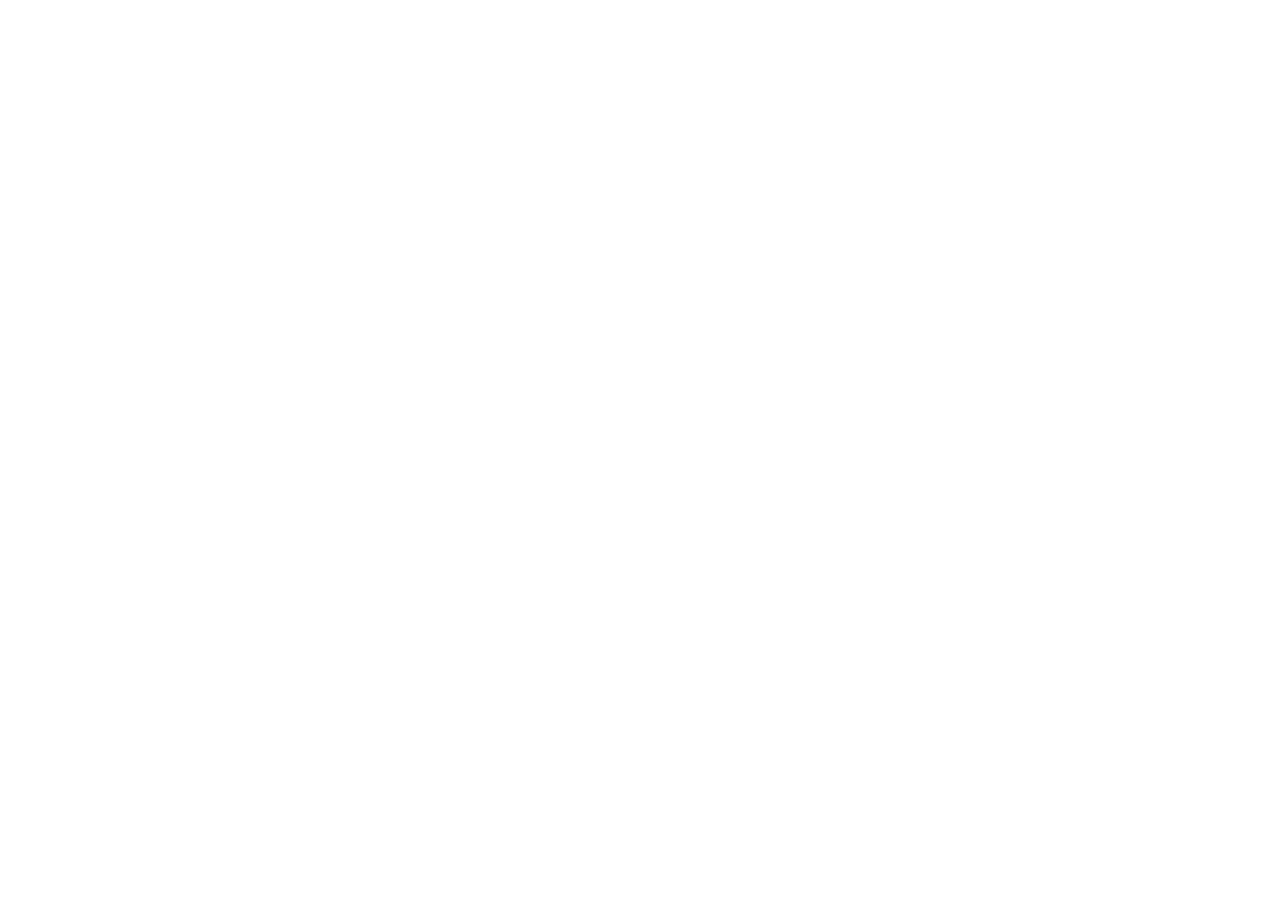
==== letter-markup/index.html @ 1f8fc0f5 "Create index.html" ====
<!DOCTYPE html>
<html lang="en"
<head>
    <meta charset="utf-8">
    <meta name="viewport" content="width=device-width, initial-scale=1.0">
    <meta name="author"  content="Yajaira Cardenas">
    <title> Awesome science application correspondance</title>
    <style>
        html {
            font-size:16px;
        }
        body  {
            max-width:800px;
            margin: 0 auto;
        }
        .sender-column {
            text-align: right;
        }
        h1  {
            font-size: 1.5rem;
        } 
        h2  {
            font-size: 1.3rem;
        }
        p,ul,ol,dl,address  {
            font-size: 1.1rem;
        }
        p,li,dd,dt,address {
            line-height: 1.5;
        }
        address  {
            font-style:normal;
            margin:1rem 0;
        }
        </style>
        </head>
        <body>
        </body>
        </html>
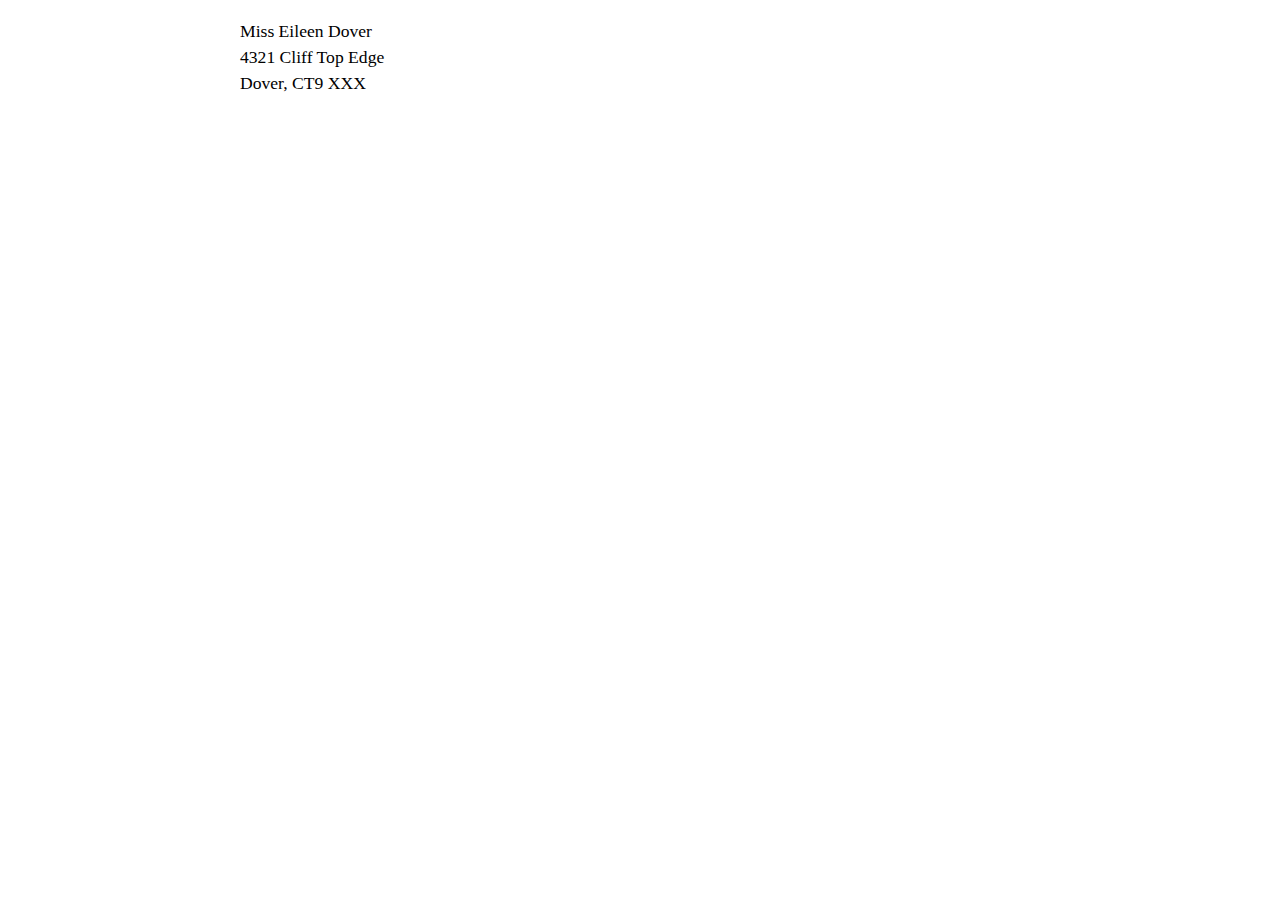
==== commit ec371336: "Update index.html" ====
--- a/letter-markup/index.html
+++ b/letter-markup/index.html
@@ -35,6 +35,13 @@
         </style>
         </head>
         <body>
+            <address>
+                <p>
+                  Miss Eileen Dover<br>
+                  4321 Cliff Top Edge<br>
+                  Dover, CT9 XXX <br>
+                </p>
+            </address>
         </body>
         </html>
 
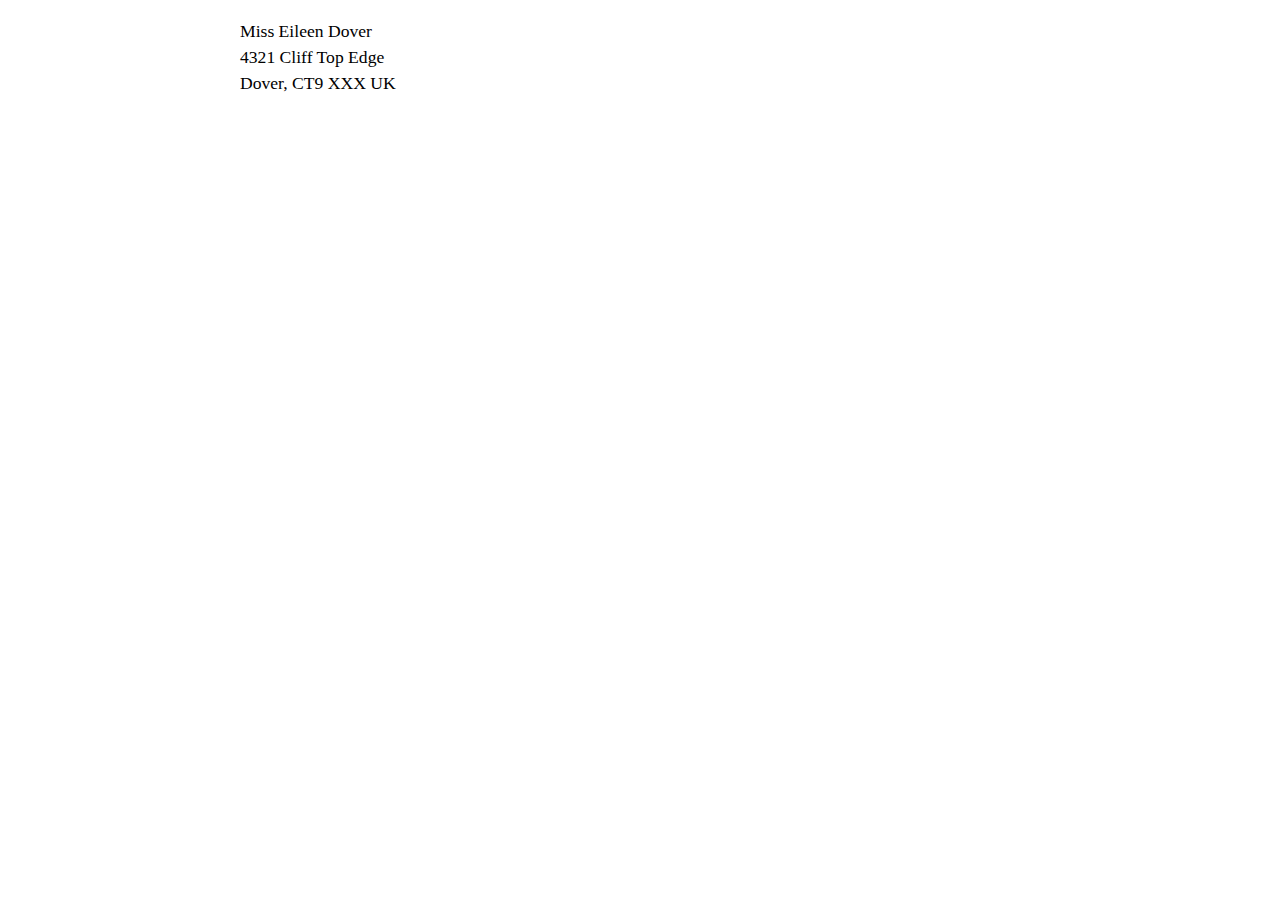
==== commit 69c29adc: "Update index.html" ====
--- a/letter-markup/index.html
+++ b/letter-markup/index.html
@@ -39,7 +39,8 @@
                 <p>
                   Miss Eileen Dover<br>
                   4321 Cliff Top Edge<br>
-                  Dover, CT9 XXX <br>
+                  Dover, CT9 XXX
+                  UK
                 </p>
             </address>
         </body>
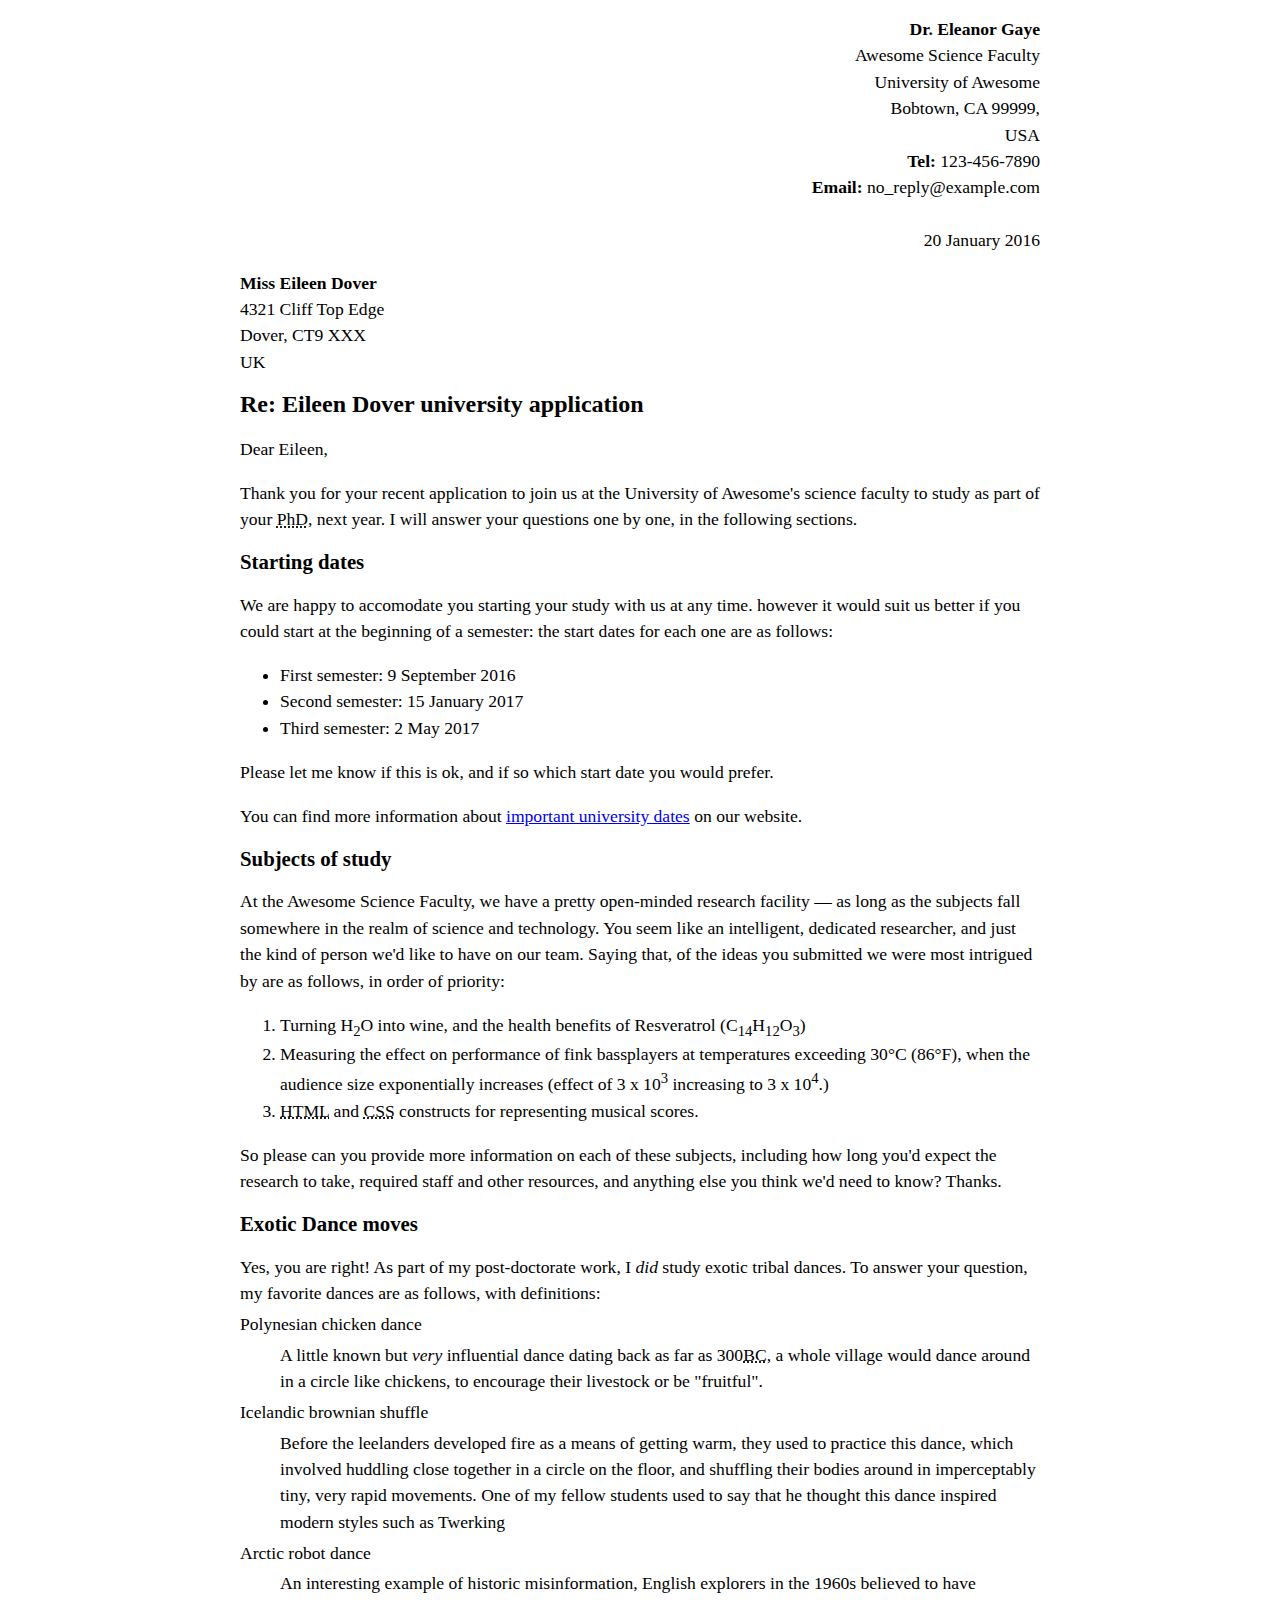
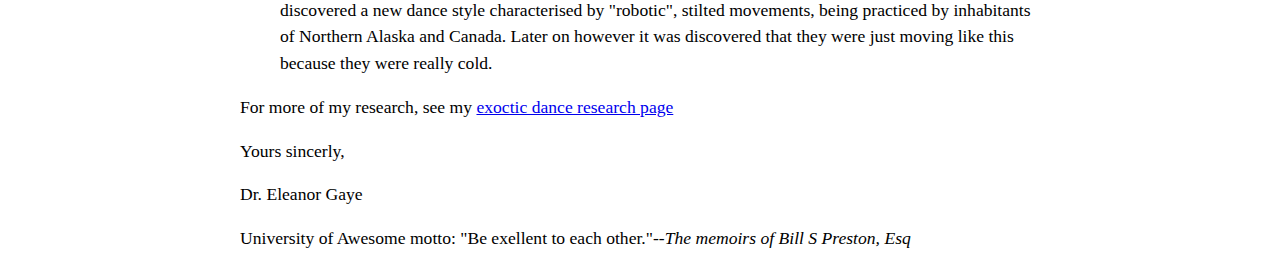
==== commit 90c65d18: "Update index.html" ====
--- a/letter-markup/index.html
+++ b/letter-markup/index.html
@@ -1,50 +1,142 @@
 <!DOCTYPE html>
-<html lang="en"
-<head>
-    <meta charset="utf-8">
-    <meta name="viewport" content="width=device-width, initial-scale=1.0">
-    <meta name="author"  content="Yajaira Cardenas">
-    <title> Awesome science application correspondance</title>
-    <style>
-        html {
-            font-size:16px;
-        }
-        body  {
-            max-width:800px;
-            margin: 0 auto;
-        }
-        .sender-column {
-            text-align: right;
-        }
-        h1  {
-            font-size: 1.5rem;
-        } 
-        h2  {
-            font-size: 1.3rem;
-        }
-        p,ul,ol,dl,address  {
-            font-size: 1.1rem;
-        }
-        p,li,dd,dt,address {
-            line-height: 1.5;
-        }
-        address  {
-            font-style:normal;
-            margin:1rem 0;
-        }
+<html lang="en">
+    <head>
+        <meta charset="utf-8">
+        <meta name="viewport" content="width=device-width, initial-scale=1.0">
+        <meta name="author"  content="Yajaira Cardenas">
+        <title> Awesome science application correspondance</title>
+        <style>
+            html {
+                font-size:16px;
+            }
+            body  {
+                max-width:800px;
+                margin: 0 auto;
+            }
+            .sender-column {
+                text-align: right;
+            }
+            h1  {
+                font-size: 1.5rem;
+            } 
+            h2  {
+                font-size: 1.3rem;
+            }
+            p,ul,ol,dl,address  {
+                font-size: 1.1rem;
+            }
+            p,li,dd,dt,address {
+                line-height: 1.5;
+            }
+            address  {
+                font-style:normal;
+                margin:1rem 0;
+            }
         </style>
-        </head>
-        <body>
-            <address>
-                <p>
-                  Miss Eileen Dover<br>
-                  4321 Cliff Top Edge<br>
-                  Dover, CT9 XXX
-                  UK
-                </p>
-            </address>
-        </body>
-        </html>
+    </head>
+    <body>
+        <address class="sender-column">
+            <b>Dr. Eleanor Gaye</b> <br>
+            Awesome Science Faculty<br>
+            University of Awesome<br>
+            Bobtown, CA 99999,<br>
+            USA<br>
+            <strong>Tel:</strong> 123-456-7890<br>
+            <strong>Email:</strong> no_reply@example.com<br>
+            <br>
+            <time datetime="2016-01-20">20 January 2016</time>
+        </address>
+        <address>
+            <b>Miss Eileen Dover</b><br>
+            4321 Cliff Top Edge<br>
+            Dover, CT9 XXX <br>
+            UK 
+        </address>
+        <h1>
+            <b>Re: Eileen Dover university application</b>
+        </h1>
+        <p>
+            Dear Eileen,
+        </p>
+        <p>
+            Thank you for your recent application to join us at the University of Awesome's science faculty to study as part of your <abbr title="doctor of philosophy">PhD</abbr>, next year. I will answer your questions one by one, in the following sections.
+        </p>
+        <h2>
+            Starting dates
+        </h2>
+        <p>
+            We are happy to accomodate you starting your study with us at any time. however it would suit us better if you could start at the beginning of a semester: the start dates for each one are as follows:
+        </p>
+        <ul>
+            <li>First semester: <time datetime="2016-09-09">9 September 2016</time></li>
+            <li>Second semester: <time datetime="2017-01-15">15 January 2017</time></li>
+            <li>Third semester: <time datetime="2017-05-02">2 May 2017</time></li>
+        </ul>
+        <p>
+            Please let me know if this is ok, and if so which start date you would prefer.
+        </p>
+        <p>
+            You can find more information about <a href="http://example.com">important university dates</a> on our website.
+        </p>
+        <h2>
+            Subjects of study
+        </h2>
+        <p>
+            At the Awesome Science Faculty, we have a pretty open-minded research facility &#8212; as long as the subjects fall somewhere in the realm of science and technology. You seem like an intelligent, dedicated researcher, and just the kind of person we'd like to have on our team. Saying that, of the ideas you submitted we were most intrigued
+by are as follows, in order of priority:
+        </p>
+        <ol>
+            <li>Turning H<sub>2</sub>O into wine, and the health benefits of Resveratrol (C<sub>14</sub>H<sub>12</sub>O<sub>3</sub>)</li>
+            <li>Measuring the effect on performance of fink bassplayers at temperatures exceeding 30°C (86°F), when the
+                audience size exponentially increases (effect of 3 x 10<sup>3</sup> increasing to 3 x 10<sup>4</sup>.)</li>
+            <li><abbr title="Hypertext Markup Language">HTML</abbr> and <abbr title="Cascading Style Sheets">CSS</abbr> constructs for representing musical scores.</li>
+        </ol>
+        <p>
+            So please can you provide more information on each of these subjects, including how long you'd expect the research to take, required staff and other resources, and anything else you think we'd need to know? Thanks.
+        </p>
+        <h2><b>
+        Exotic Dance moves </b>
+        </h2>
+        <p>
+            Yes, you are right! As part of my post-doctorate work, I <i>did</i> study exotic tribal dances. To answer your question, my favorite dances are as follows, with definitions:
+        </p>
+        <p>
+            <p style="line-height: 0;">
+                Polynesian chicken dance
+            </p>
+            <p style="margin-left: 40px;">
+                A little known but <i>very</i> influential dance dating back as far as 300<abbr title="before christ">BC</abbr>, a whole village would dance around
+                in a circle like chickens, to encourage their livestock or be "fruitful".
+            </p>
+            <p style="line-height: 0;">
+                Icelandic brownian shuffle
+            </p>
+            <p style="margin-left: 40px;">
+                Before the leelanders developed fire as a means of getting warm, they used to practice this dance, which involved huddling close together in a circle on the floor, and shuffling their bodies around in imperceptably tiny, very rapid movements. One of my fellow students used to say that he thought this dance inspired
+modern styles such as Twerking
+            </p>
+            <p style="line-height: 0;">
+            Arctic robot dance
+            </p>
+            <p style="margin-left: 40px;">
+            An interesting example of historic misinformation, English explorers in the 1960s believed to have discovered a new dance style characterised by "robotic", stilted movements, being practiced by inhabitants
+of Northern Alaska and Canada. Later on however it was discovered that they were just moving like this because they were really cold.
+            </p>
+        </p>
+        <p>
+            For more of my research, see my <a href="http://example.com">exoctic dance research page</a>
+        </p>
+        <p>
+            Yours sincerly,
+        </p>
+        <p>
+            Dr. Eleanor Gaye
+        </p>
+        <p>
+            University of Awesome motto: "Be exellent to each other."--<i>The memoirs of Bill S Preston, Esq</i>
+        </p>
+    </body>
+</html>
 
 
 
